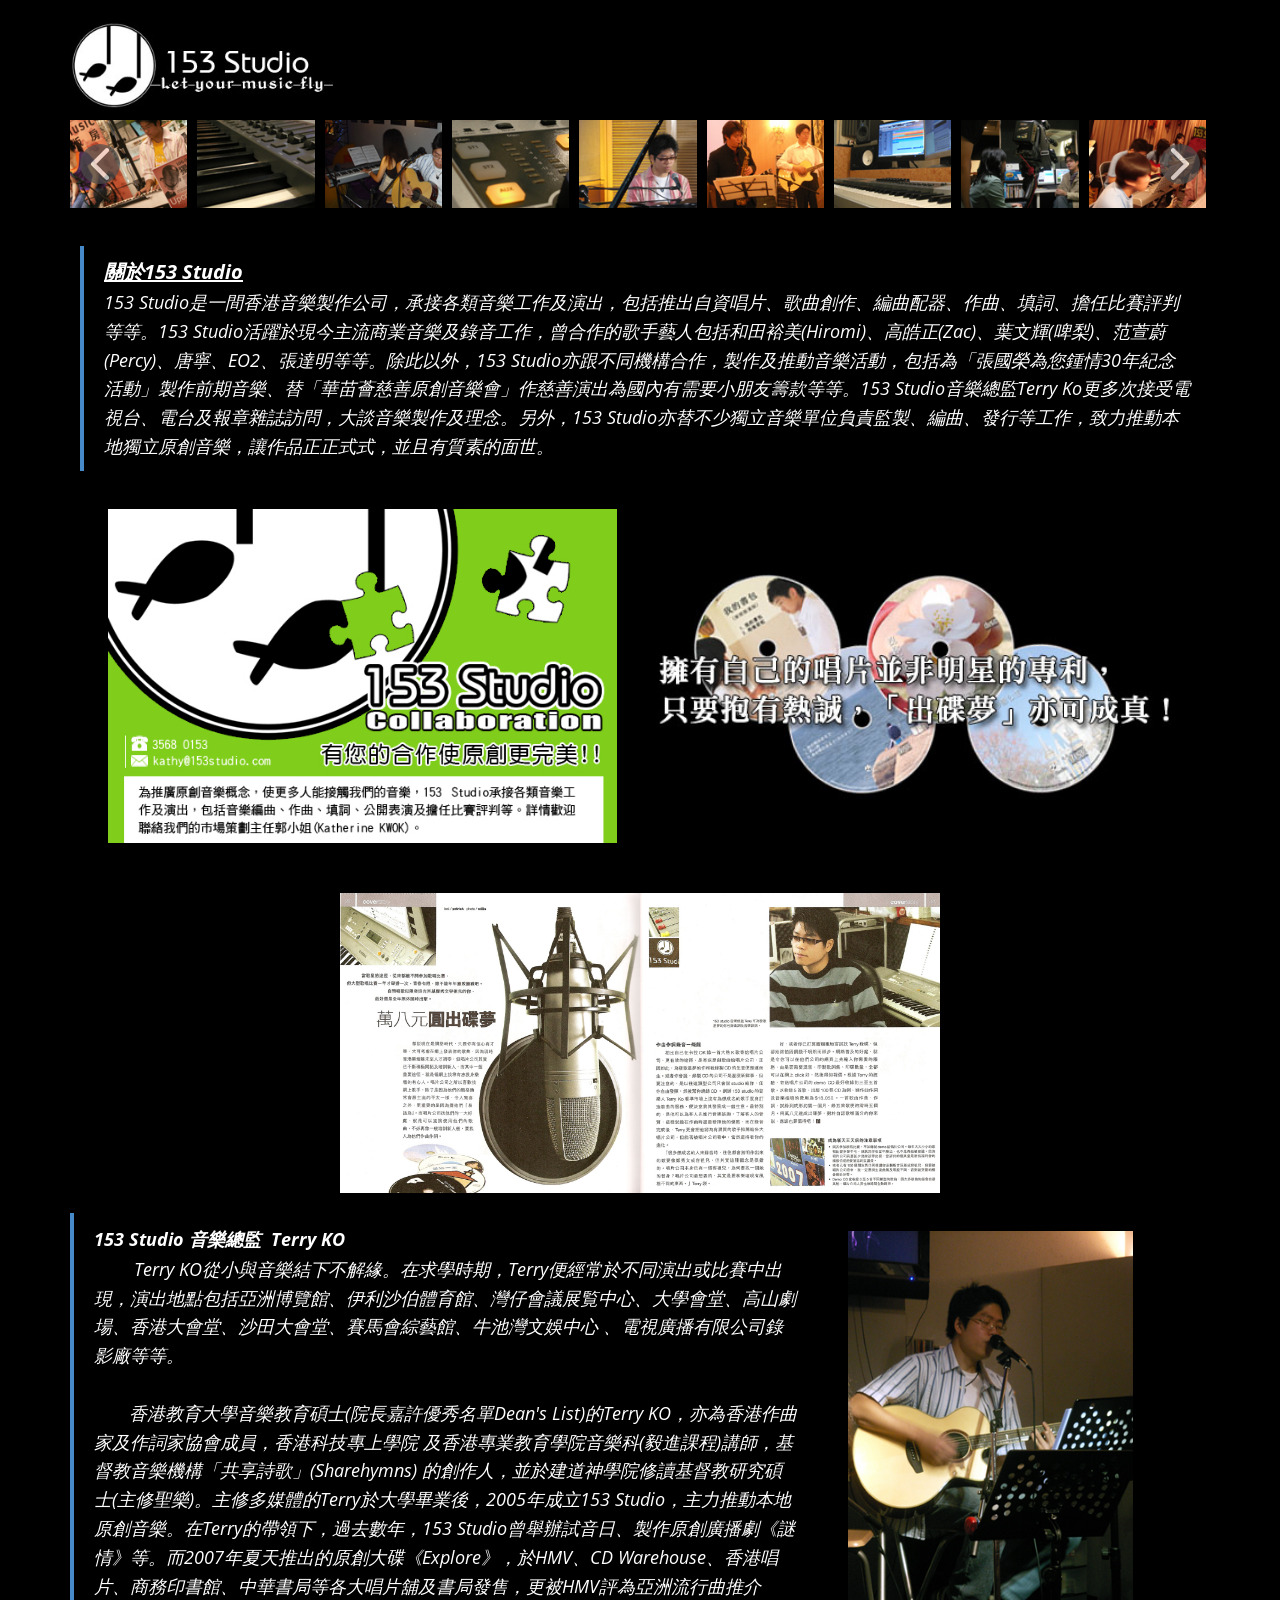
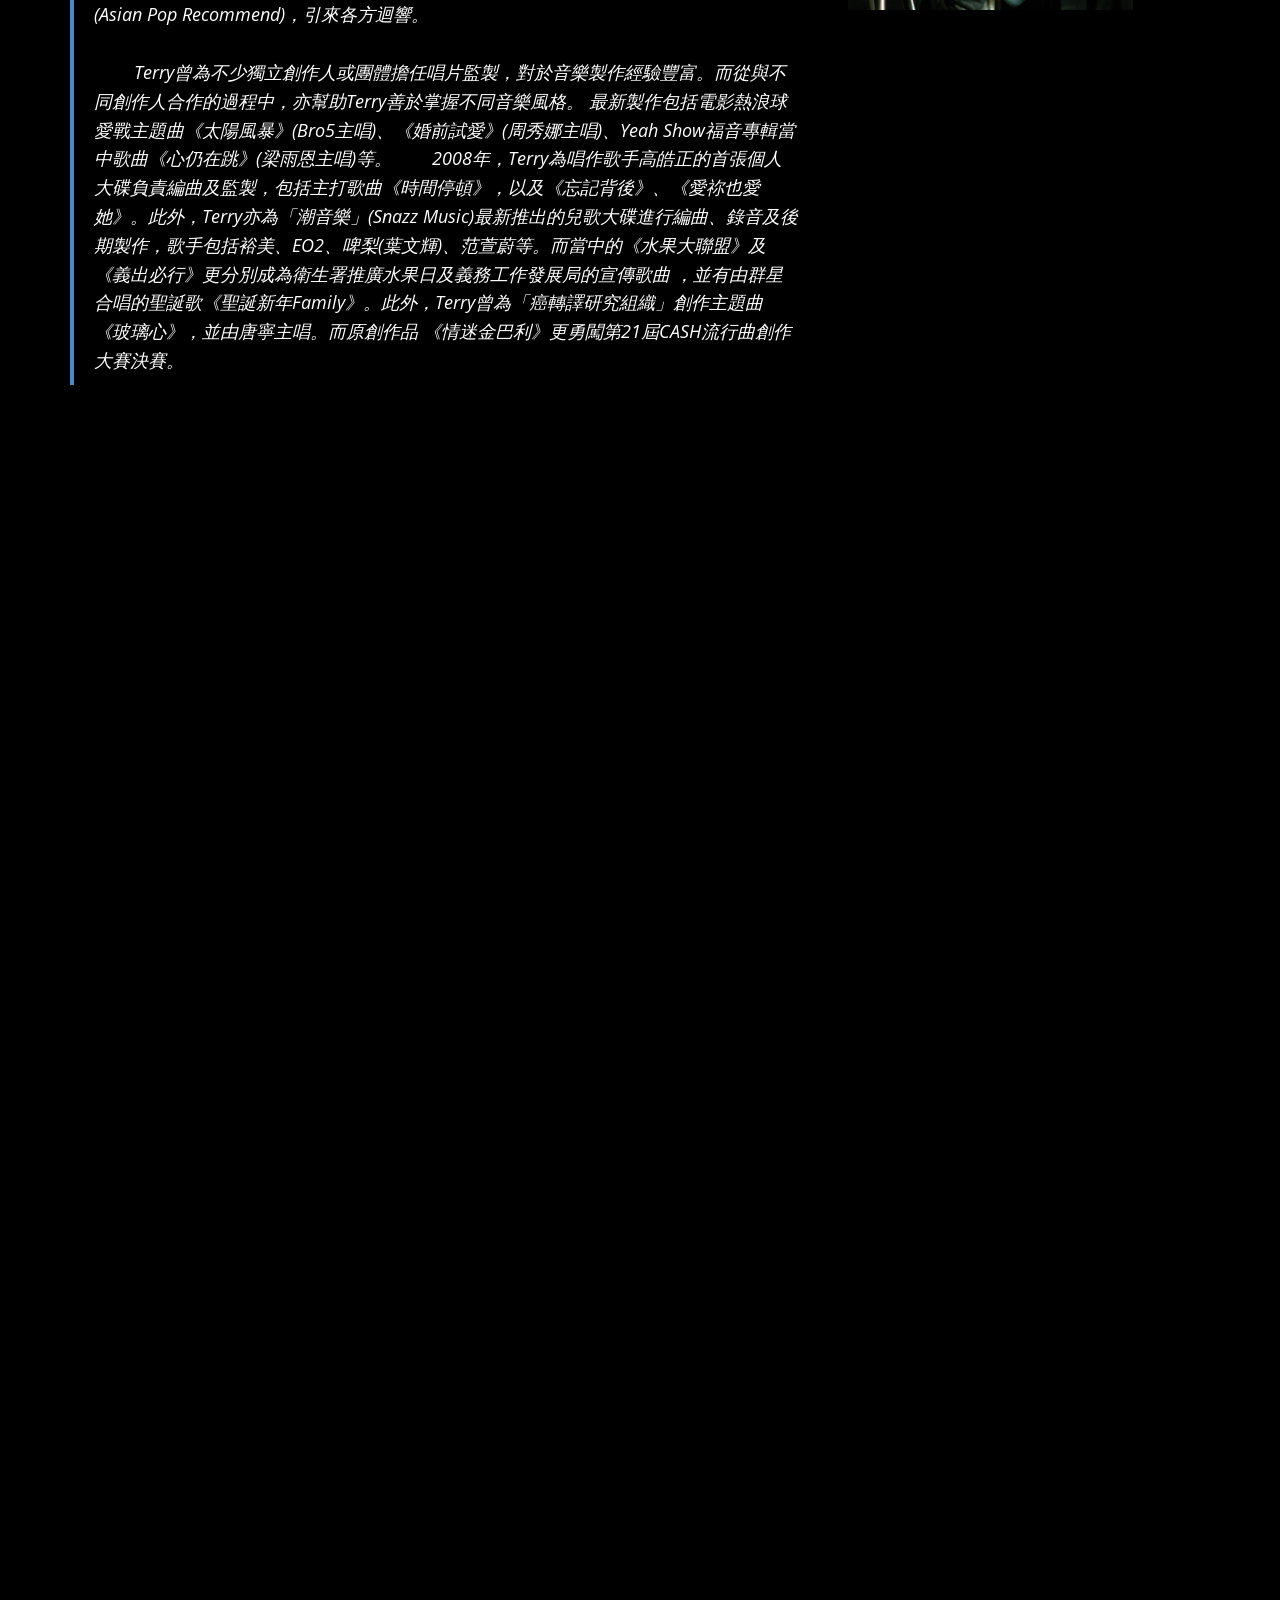
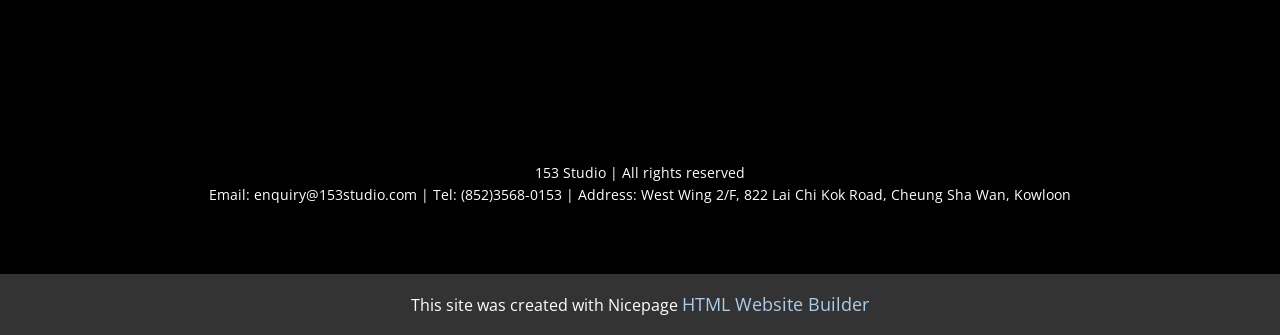
==== index.html @ 56d32625 "Add files via upload" ====
<!DOCTYPE html>
<html style="font-size: 16px;" lang="en"><head>
    <meta name="viewport" content="width=device-width, initial-scale=1.0">
    <meta charset="utf-8">
    <meta name="keywords" content="">
    <meta name="description" content="">
    <title>Home</title>
    <link rel="stylesheet" href="nicepage.css" media="screen">
<link rel="stylesheet" href="index.css" media="screen">
    <script class="u-script" type="text/javascript" src="jquery.js" defer=""></script>
    <script class="u-script" type="text/javascript" src="nicepage.js" defer=""></script>
    <meta name="generator" content="Nicepage 8.4.0, nicepage.com">
    
    
    
    <link id="u-page-google-font" rel="stylesheet" href="https://fonts.googleapis.com/css2?display=swap&amp;family=Roboto:ital,wght@0,100;0,200;0,300;0,400;0,500;0,600;0,700;0,800;0,900;1,100;1,200;1,300;1,400;1,500;1,600;1,700;1,800;1,900&amp;family=Open+Sans:ital,wght@0,300;0,400;0,500;0,600;0,700;0,800;1,300;1,400;1,500;1,600;1,700;1,800">
    <script type="application/ld+json">{
		"@context": "http://schema.org",
		"@type": "Organization",
		"name": "",
		"logo": "/images/header.jpg"
}</script>
    <meta name="theme-color" content="#478ac9">
    <meta property="og:title" content="Home">
    <meta property="og:type" content="website">
  <meta data-intl-tel-input-cdn-path="intlTelInput/"></head>
  <body data-home-page="Home.html" data-home-page-title="Home" data-path-to-root="/" data-include-products="false" class="u-body u-clearfix u-xl-mode" data-lang="en"><header class="u-black u-clearfix u-header u-header" id="header"><div class="u-clearfix u-sheet u-valign-middle-lg u-valign-middle-md u-valign-middle-sm u-valign-middle-xs u-sheet-1">
        <a href="#" class="u-image u-logo u-image-1" data-image-width="800" data-image-height="112">
          <img src="/images/header.jpg" class="u-logo-image u-logo-image-1">
        </a>
      </div></header>
    <section class="u-black u-clearfix u-section-1" id="block-1">
      <div class="u-clearfix u-sheet u-sheet-1">
        <div class="u-expanded-width u-gallery u-layout-horizontal u-no-transition u-show-text-on-hover u-gallery-1">
          <div class="u-gallery-inner"><div class="u-effect-fade u-effect-hover-slide u-gallery-item u-gallery-item-1"><div class="u-back-slide" data-image-width="200" data-image-height="150"><img class="u-back-image u-effect-hover-slide-direction-left u-back-image-1" src="/images/153workphoto11.jpg">
</div><div class="u-over-slide u-shading u-over-slide-1"></div>
</div><div class="u-effect-fade u-effect-hover-slide u-gallery-item u-gallery-item-2"><div class="u-back-slide" data-image-width="200" data-image-height="150"><img class="u-back-image u-effect-hover-slide-direction-left u-back-image-2" src="/images/153workphoto10.jpg">
</div><div class="u-over-slide u-shading u-over-slide-2"></div>
</div><div class="u-effect-fade u-effect-hover-slide u-gallery-item u-gallery-item-3"><div class="u-back-slide" data-image-width="200" data-image-height="150"><img class="u-back-image u-effect-hover-slide-direction-left u-back-image-3" src="/images/153workphoto12.jpg">
</div><div class="u-over-slide u-shading u-over-slide-3"></div>
</div><div class="u-effect-fade u-effect-hover-slide u-gallery-item u-gallery-item-4"><div class="u-back-slide" data-image-width="200" data-image-height="150"><img class="u-back-image u-effect-hover-slide-direction-left u-back-image-4" src="/images/153workphoto9.jpg">
</div><div class="u-over-slide u-shading u-over-slide-4"></div>
</div><div class="u-effect-fade u-effect-hover-slide u-gallery-item u-gallery-item-5"><div class="u-back-slide" data-image-width="200" data-image-height="150"><img class="u-back-image u-effect-hover-slide-direction-left u-back-image-5" src="/images/153workphoto4.jpg">
</div><div class="u-over-slide u-shading u-over-slide-5"></div>
</div><div class="u-effect-fade u-effect-hover-slide u-gallery-item u-gallery-item-6"><div class="u-back-slide" data-image-width="200" data-image-height="150"><img class="u-back-image u-effect-hover-slide-direction-left u-back-image-6" src="/images/153workphoto6.jpg">
</div><div class="u-over-slide u-shading u-over-slide-6"></div>
</div><div class="u-effect-fade u-effect-hover-slide u-gallery-item u-gallery-item-7" data-image-width="200" data-image-height="150"><div class="u-back-slide"><img class="u-back-image u-effect-hover-slide-direction-left u-back-image-7" src="/images/153workphoto8.jpg">
</div><div class="u-over-slide u-shading u-over-slide-7"></div>
</div><div class="u-effect-fade u-effect-hover-slide u-gallery-item u-gallery-item-8" data-image-width="200" data-image-height="150"><div class="u-back-slide"><img class="u-back-image u-effect-hover-slide-direction-left u-back-image-8" src="/images/153workphoto5.jpg">
</div><div class="u-over-slide u-shading u-over-slide-8"></div>
</div><div class="u-effect-fade u-effect-hover-slide u-gallery-item u-gallery-item-9" data-image-width="200" data-image-height="150"><div class="u-back-slide"><img class="u-back-image u-effect-hover-slide-direction-left u-back-image-9" src="/images/153workphoto7.jpg">
</div><div class="u-over-slide u-shading u-over-slide-9"></div>
</div><div class="u-effect-fade u-effect-hover-slide u-gallery-item u-gallery-item-10" data-image-width="200" data-image-height="150"><div class="u-back-slide"><img class="u-back-image u-effect-hover-slide-direction-left u-back-image-10" src="/images/153workphoto2.jpg">
</div><div class="u-over-slide u-shading u-over-slide-10"></div>
</div><div class="u-effect-fade u-effect-hover-slide u-gallery-item u-gallery-item-11" data-image-width="200" data-image-height="150"><div class="u-back-slide"><img class="u-back-image u-effect-hover-slide-direction-left u-back-image-11" src="/images/153workphoto3.jpg">
</div><div class="u-over-slide u-shading u-over-slide-11"></div>
</div><div class="u-effect-fade u-effect-hover-slide u-gallery-item u-gallery-item-12" data-image-width="200" data-image-height="150"><div class="u-back-slide"><img class="u-back-image u-effect-hover-slide-direction-left u-back-image-12" src="/images/153workphoto1.jpg">
</div><div class="u-over-slide u-shading u-over-slide-12"></div>
</div></div>
          <a class="u-absolute-vcenter u-gallery-nav u-gallery-nav-prev u-grey-70 u-icon-circle u-opacity u-opacity-70 u-spacing-10 u-text-white u-gallery-nav-1" href="#" role="button"><span aria-hidden="true">
              <svg viewBox="0 0 451.847 451.847"><path d="M97.141,225.92c0-8.095,3.091-16.192,9.259-22.366L300.689,9.27c12.359-12.359,32.397-12.359,44.751,0
c12.354,12.354,12.354,32.388,0,44.748L173.525,225.92l171.903,171.909c12.354,12.354,12.354,32.391,0,44.744
c-12.354,12.365-32.386,12.365-44.745,0l-194.29-194.281C100.226,242.115,97.141,234.018,97.141,225.92z"></path></svg></span><span class="sr-only">
              <svg viewBox="0 0 451.847 451.847"><path d="M97.141,225.92c0-8.095,3.091-16.192,9.259-22.366L300.689,9.27c12.359-12.359,32.397-12.359,44.751,0
c12.354,12.354,12.354,32.388,0,44.748L173.525,225.92l171.903,171.909c12.354,12.354,12.354,32.391,0,44.744
c-12.354,12.365-32.386,12.365-44.745,0l-194.29-194.281C100.226,242.115,97.141,234.018,97.141,225.92z"></path></svg></span>
          </a>
          <a class="u-absolute-vcenter u-gallery-nav u-gallery-nav-next u-grey-70 u-icon-circle u-opacity u-opacity-70 u-spacing-10 u-text-white u-gallery-nav-2" href="#" role="button"><span aria-hidden="true">
              <svg viewBox="0 0 451.846 451.847"><path d="M345.441,248.292L151.154,442.573c-12.359,12.365-32.397,12.365-44.75,0c-12.354-12.354-12.354-32.391,0-44.744
L278.318,225.92L106.409,54.017c-12.354-12.359-12.354-32.394,0-44.748c12.354-12.359,32.391-12.359,44.75,0l194.287,194.284
c6.177,6.18,9.262,14.271,9.262,22.366C354.708,234.018,351.617,242.115,345.441,248.292z"></path></svg></span><span class="sr-only">
              <svg viewBox="0 0 451.846 451.847"><path d="M345.441,248.292L151.154,442.573c-12.359,12.365-32.397,12.365-44.75,0c-12.354-12.354-12.354-32.391,0-44.744
L278.318,225.92L106.409,54.017c-12.354-12.359-12.354-32.394,0-44.748c12.354-12.359,32.391-12.359,44.75,0l194.287,194.284
c6.177,6.18,9.262,14.271,9.262,22.366C354.708,234.018,351.617,242.115,345.441,248.292z"></path></svg></span>
          </a>
        </div>
        <blockquote class="u-text u-text-default u-text-1"><span style="font-size: 1.25rem;"><u><b></b></u><u><b>關</b></u><u><b>於153 Studio</b></u></span>
          <br>153 Studio是一間香港音樂製作公司，承接各類音樂工作及演出，包括推出自資唱片、歌曲創作、編曲配器、作曲、填詞、擔任比賽評判等等。153 Studio活躍於現今主流商業音樂及錄音工作，曾合作的歌手藝人包括和田裕美(Hiromi)、高皓正(Zac)、葉文輝(啤梨)、范萱蔚(Percy)、唐寧、EO2、張達明等等。除此以外，153 Studio亦跟不同機構合作，製作及推動音樂活動，包括為「張國榮為您鍾情30年紀念活動」製作前期音樂、替「華苗薈慈善原創音樂會」作慈善演出為國內有需要小朋友籌款等等。153 Studio音樂總監Terry Ko更多次接受電視台、電台及報章雜誌訪問，大談音樂製作及理念。另外，153 Studio亦替不少獨立音樂單位負責監製、編曲、發行等工作，致力推動本地獨立原創音樂，讓作品正正式式，並且有質素的面世。
        </blockquote>
        <img class="u-image u-image-default u-image-1" src="/images/jpg_153_collaboration.jpg" alt="" data-image-width="600" data-image-height="412">
        <img class="u-image u-image-default u-image-2" src="/images/jpg_ban_cdcreate.jpg" alt="" data-image-width="490" data-image-height="223">
        <img class="u-image u-image-default u-preserve-proportions u-image-3" src="/images/jpg_scn_metropopB.jpg" alt="" data-image-width="1000" data-image-height="1000">
        <img class="u-image u-image-default u-preserve-proportions u-image-4" src="/images/jpg_scn_metropopA.jpg" alt="" data-image-width="1000" data-image-height="1000">
        <blockquote class="u-text u-text-2"><span style="font-size: 1.25rem;"><u><b></b></u><u><b></b></u></span><b>153 Studio 音樂總監&nbsp; Terry KO</b>
          <br> &nbsp;&nbsp;&nbsp;&nbsp;&nbsp;&nbsp;&nbsp; Terry KO從小與音樂結下不解緣。在求學時期，Terry便經常於不同演出或比賽中出現，演出地點包括亞洲博覽館、伊利沙伯體育館、灣仔會議展覧中心、大學會堂、高山劇場、香港大會堂、沙田大會堂、賽馬會綜藝館、牛池灣文娛中心 、電視廣播有限公司錄影廠等等。<br>
          <br> &nbsp;&nbsp;&nbsp;&nbsp;&nbsp;&nbsp;&nbsp;香港教育大學音樂教育碩士(院長嘉許優秀名單Dean's List)的Terry KO，亦為香港作曲家及作詞家協會成員，香港科技專上學院 及香港專業教育學院音樂科(毅進課程)講師，基督教音樂機構「共享詩歌」(Sharehymns) 的創作人，並於建道神學院修讀基督教研究碩士(主修聖樂)。主修多媒體的Terry於大學畢業後，2005年成立153 Studio，主力推動本地原創音樂。在Terry的帶領下，過去數年，153 Studio曾舉辦試音日、製作原創廣播劇《謎情》等。而2007年夏天推出的原創大碟《Explore》，於HMV、CD Warehouse、香港唱片、商務印書館、中華書局等各大唱片舖及書局發售，更被HMV評為亞洲流行曲推介(Asian Pop Recommend)，引來各方迴響。<br>
          <br>&nbsp;&nbsp;&nbsp;&nbsp;&nbsp;&nbsp;&nbsp; Terry曾為不少獨立創作人或團體擔任唱片監製，對於音樂製作經驗豐富。而從與不同創作人合作的過程中，亦幫助Terry善於掌握不同音樂風格。 最新製作包括電影熱浪球愛戰主題曲《太陽風暴》(Bro5主唱)、《婚前試愛》(周秀娜主唱)、Yeah Show福音專輯當中歌曲《心仍在跳》(梁雨恩主唱)等。&nbsp;&nbsp;&nbsp;&nbsp;&nbsp;&nbsp;&nbsp; 2008年，Terry為唱作歌手高皓正的首張個人大碟負責編曲及監製，包括主打歌曲《時間停頓》，以及《忘記背後》、《愛祢也愛她》。此外，Terry亦為「潮音樂」(Snazz Music)最新推出的兒歌大碟進行編曲、錄音及後期製作，歌手包括裕美、EO2、啤梨(葉文輝)、范萱蔚等。而當中的《水果大聯盟》及《義出必行》更分別成為衛生署推廣水果日及義務工作發展局的宣傳歌曲 ，並有由群星合唱的聖誕歌《聖誕新年Family》。此外，Terry曾為「癌轉譯研究組織」創作主題曲《玻璃心》，並由唐寧主唱。而原創作品 《情迷金巴利》更勇闖第21屆CASH流行曲創作大賽決賽。<br>
        </blockquote>
        <img class="u-image u-image-default u-image-5" src="/images/terryko.jpg" alt="" data-image-width="320" data-image-height="426">
        <div class="u-video u-video-contain u-video-1" title="">
          <div class="embed-responsive embed-responsive-1">
            <iframe style="position: absolute;top: 0;left: 0;width: 100%;height: 100%;" class="embed-responsive-item" src="https://www.youtube.com/embed/-T7PHYqcllQ?mute=0&amp;showinfo=0&amp;controls=0&amp;start=0" frameborder="0" allowfullscreen="" title=""></iframe>
          </div>
        </div>
        <div class="u-video u-video-contain u-video-2">
          <div class="embed-responsive embed-responsive-2">
            <iframe style="position: absolute;top: 0;left: 0;width: 100%;height: 100%;" class="embed-responsive-item" src="https://www.youtube.com/embed/hu5aOxcFeEY?mute=0&amp;showinfo=0&amp;controls=0&amp;start=0" frameborder="0" allowfullscreen=""></iframe>
          </div>
        </div>
        <div class="u-video u-video-contain u-video-3" title="">
          <div class="embed-responsive embed-responsive-3">
            <iframe style="position: absolute;top: 0;left: 0;width: 100%;height: 100%;" class="embed-responsive-item" src="https://www.youtube.com/embed/Ex8sN53-VOc?mute=0&amp;showinfo=0&amp;controls=0&amp;start=0" frameborder="0" allowfullscreen="" title=""></iframe>
          </div>
        </div>
        <div class="u-video u-video-contain u-video-4" title="">
          <div class="embed-responsive embed-responsive-4">
            <iframe style="position: absolute;top: 0;left: 0;width: 100%;height: 100%;" class="embed-responsive-item" src="https://www.youtube.com/embed/QHxdGXUkCFQ?mute=0&amp;showinfo=0&amp;controls=0&amp;start=0" frameborder="0" allowfullscreen="" title=""></iframe>
          </div>
        </div>
        <div class="u-video u-video-contain u-video-5" title="">
          <div class="embed-responsive embed-responsive-5">
            <iframe style="position: absolute;top: 0;left: 0;width: 100%;height: 100%;" class="embed-responsive-item" src="https://www.youtube.com/embed/hqyax0s1CGA?mute=0&amp;showinfo=0&amp;controls=0&amp;start=0" frameborder="0" allowfullscreen="" title=""></iframe>
          </div>
        </div>
        <div class="u-video u-video-contain u-video-6" title="">
          <div class="embed-responsive embed-responsive-6">
            <iframe style="position: absolute;top: 0;left: 0;width: 100%;height: 100%;" class="embed-responsive-item" src="https://www.youtube.com/embed/O4W4OXlp31Y?mute=0&amp;showinfo=0&amp;controls=0&amp;start=0" frameborder="0" allowfullscreen="" title=""></iframe>
          </div>
        </div>
        <div class="u-video u-video-contain u-video-7" title="">
          <div class="embed-responsive embed-responsive-7">
            <iframe style="position: absolute;top: 0;left: 0;width: 100%;height: 100%;" class="embed-responsive-item" src="https://www.youtube.com/embed/N5f7Aq8Bq1g?mute=0&amp;showinfo=0&amp;controls=0&amp;start=0" frameborder="0" allowfullscreen="" title=""></iframe>
          </div>
        </div>
        <div class="u-video u-video-contain u-video-8" title="">
          <div class="embed-responsive embed-responsive-8">
            <iframe style="position: absolute;top: 0;left: 0;width: 100%;height: 100%;" class="embed-responsive-item" src="https://www.youtube.com/embed/1W2-UzXtQ10?mute=0&amp;showinfo=0&amp;controls=0&amp;start=0" frameborder="0" allowfullscreen="" title=""></iframe>
          </div>
        </div>
        <div class="u-video u-video-contain u-video-9" title="">
          <div class="embed-responsive embed-responsive-9">
            <iframe style="position: absolute;top: 0;left: 0;width: 100%;height: 100%;" class="embed-responsive-item" src="https://www.youtube.com/embed/ViYhSFlYrAw?mute=0&amp;showinfo=0&amp;controls=0&amp;start=0" frameborder="0" allowfullscreen="" title=""></iframe>
          </div>
        </div>
        <div class="u-video u-video-contain u-video-10" title="">
          <div class="embed-responsive embed-responsive-10">
            <iframe style="position: absolute;top: 0;left: 0;width: 100%;height: 100%;" class="embed-responsive-item" src="https://www.youtube.com/embed/905mHPX_Zgw?mute=0&amp;showinfo=0&amp;controls=0&amp;start=0" frameborder="0" allowfullscreen="" title=""></iframe>
          </div>
        </div>
      </div>
    </section>
    
    
    
    <footer class="u-align-center u-black u-clearfix u-footer u-footer" id="footer"><div class="u-clearfix u-sheet u-sheet-1">
        <p class="u-small-text u-text u-text-variant u-text-1">153 Studio | All rights reserved<br>Email: enquiry@153studio.com | Tel: (852)3568-0153 | Address: West Wing 2/F, 822 Lai Chi Kok Road, Cheung Sha Wan, Kowloon
        </p>
      </div></footer>
    <section class="u-backlink u-clearfix u-grey-80"> This site was created with Nicepage <a href="https://nicepage.com/html-website-builder">HTML Website Builder</a>
    </section>
  
</body></html>
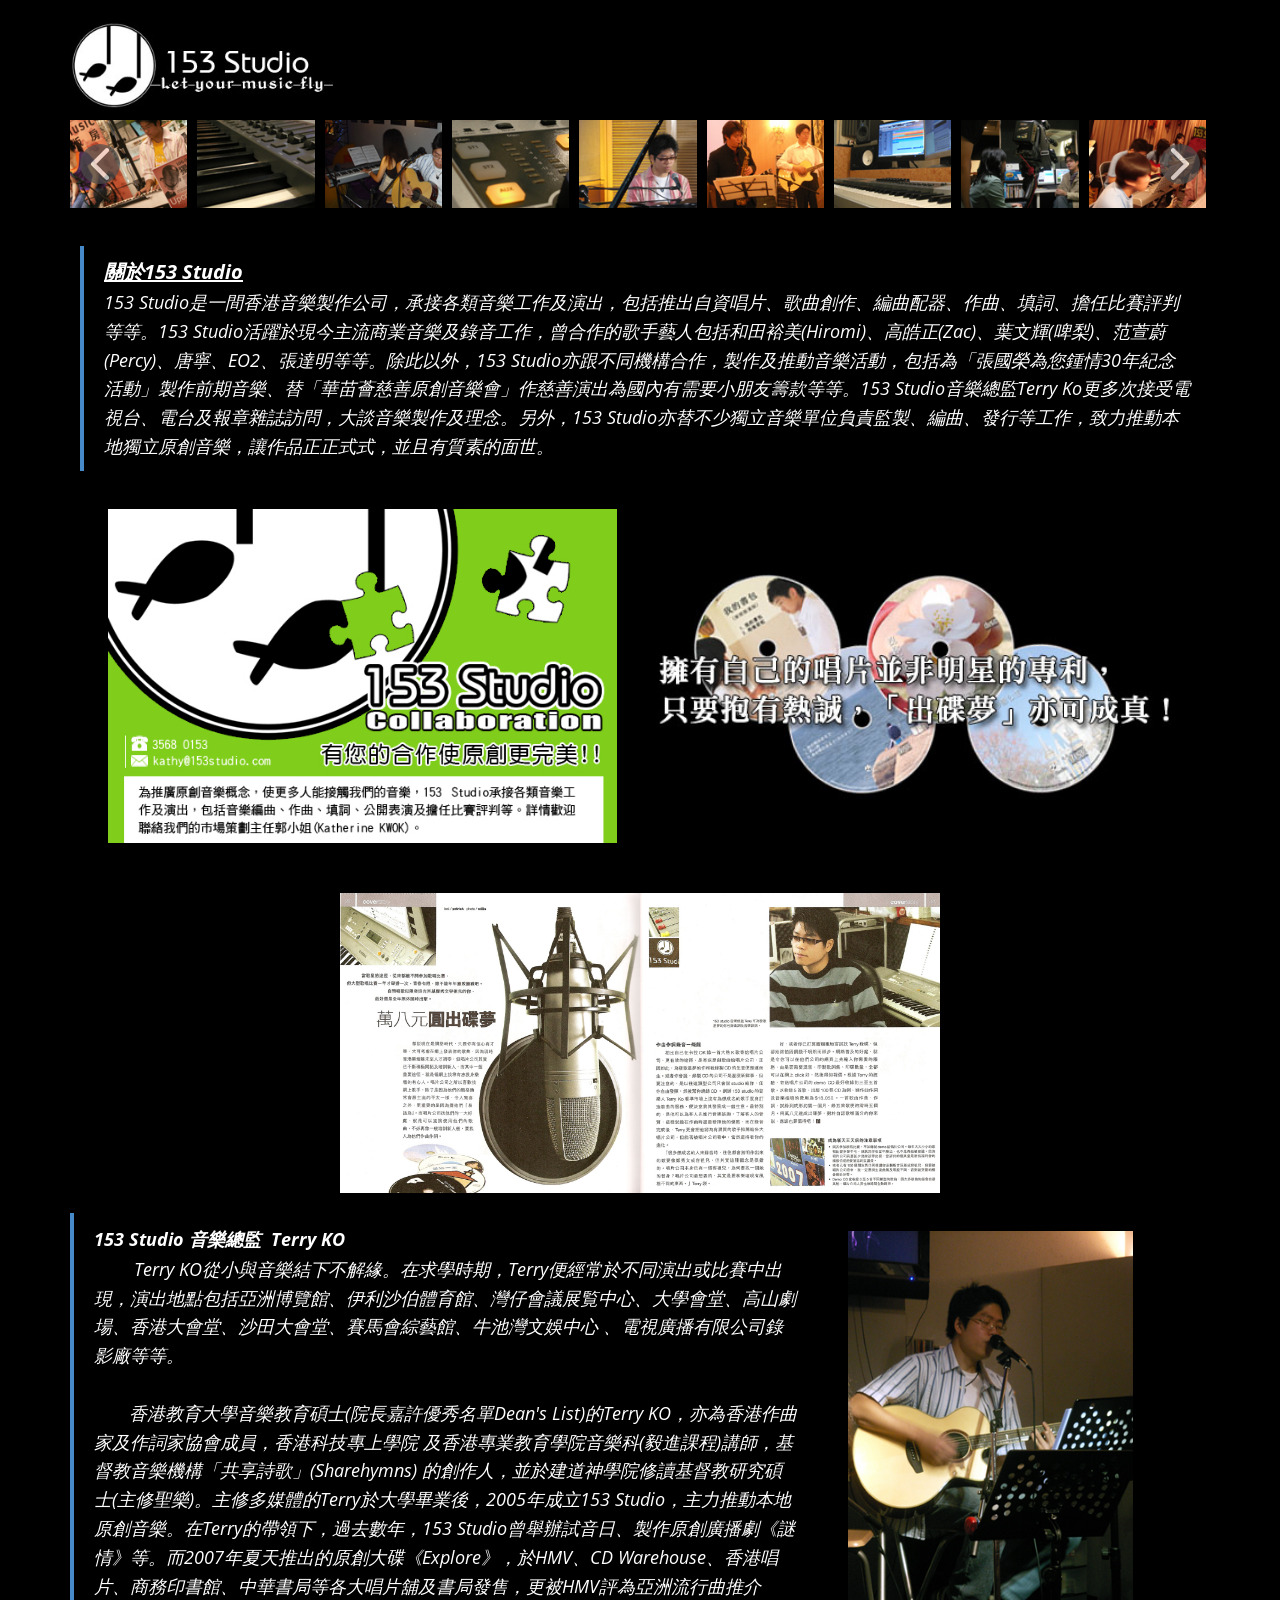
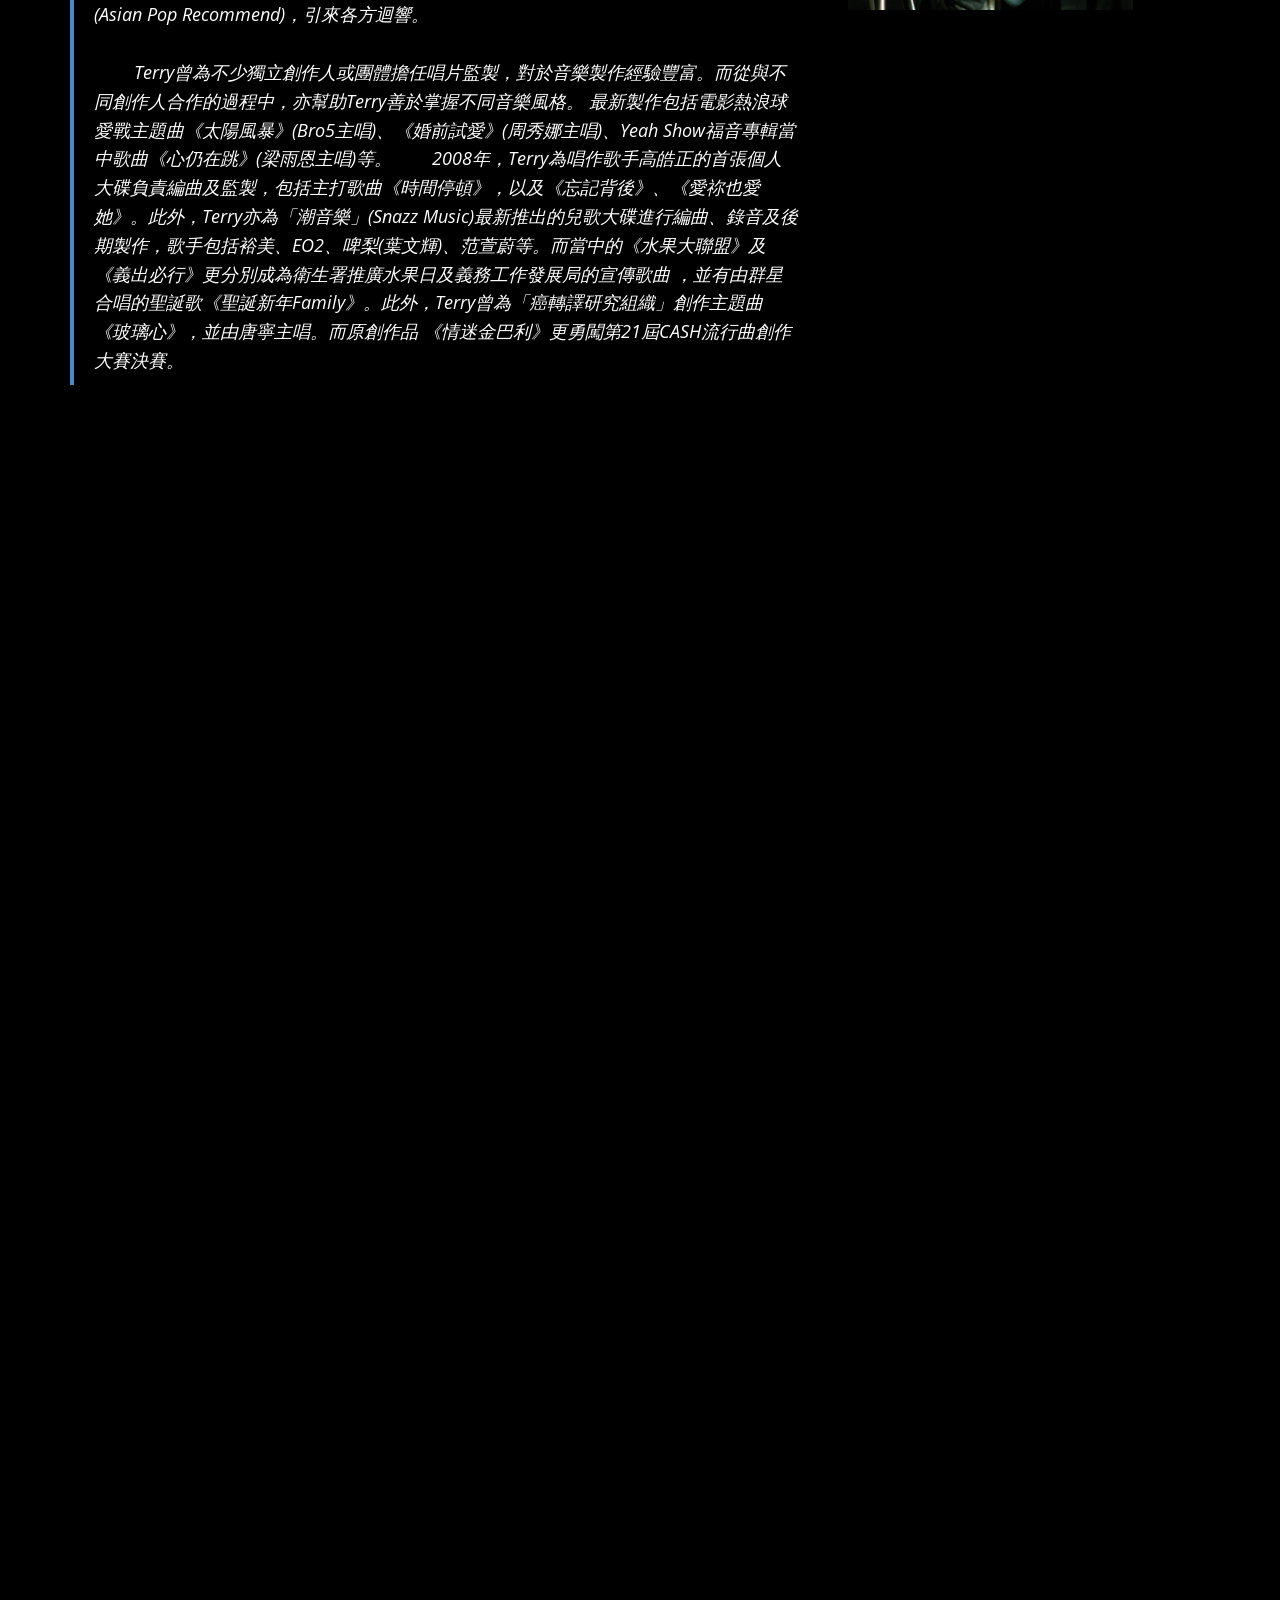
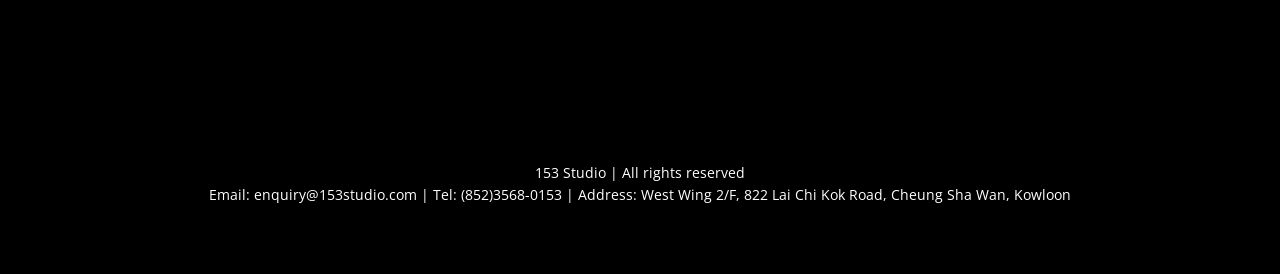
==== commit 316a727f: "Add files via upload" ====
--- a/index.html
+++ b/index.html
@@ -4,7 +4,7 @@
     <meta charset="utf-8">
     <meta name="keywords" content="">
     <meta name="description" content="">
-    <title>Home</title>
+    <title>153 Studio</title>
     <link rel="stylesheet" href="nicepage.css" media="screen">
 <link rel="stylesheet" href="index.css" media="screen">
     <script class="u-script" type="text/javascript" src="jquery.js" defer=""></script>
@@ -18,43 +18,43 @@
 		"@context": "http://schema.org",
 		"@type": "Organization",
 		"name": "",
-		"logo": "/images/header.jpg"
+		"logo": "images/header.jpg"
 }</script>
     <meta name="theme-color" content="#478ac9">
     <meta property="og:title" content="Home">
     <meta property="og:type" content="website">
   <meta data-intl-tel-input-cdn-path="intlTelInput/"></head>
-  <body data-home-page="Home.html" data-home-page-title="Home" data-path-to-root="/" data-include-products="false" class="u-body u-clearfix u-xl-mode" data-lang="en"><header class="u-black u-clearfix u-header u-header" id="header"><div class="u-clearfix u-sheet u-valign-middle-lg u-valign-middle-md u-valign-middle-sm u-valign-middle-xs u-sheet-1">
+  <body data-home-page="Home.html" data-home-page-title="Home" data-path-to-root="./" data-include-products="false" class="u-body u-clearfix u-xl-mode" data-lang="en"><header class="u-black u-clearfix u-header u-header" id="header"><div class="u-clearfix u-sheet u-valign-middle-lg u-valign-middle-md u-valign-middle-sm u-valign-middle-xs u-sheet-1">
         <a href="#" class="u-image u-logo u-image-1" data-image-width="800" data-image-height="112">
-          <img src="/images/header.jpg" class="u-logo-image u-logo-image-1">
+          <img src="images/header.jpg" class="u-logo-image u-logo-image-1">
         </a>
       </div></header>
     <section class="u-black u-clearfix u-section-1" id="block-1">
       <div class="u-clearfix u-sheet u-sheet-1">
         <div class="u-expanded-width u-gallery u-layout-horizontal u-no-transition u-show-text-on-hover u-gallery-1">
-          <div class="u-gallery-inner"><div class="u-effect-fade u-effect-hover-slide u-gallery-item u-gallery-item-1"><div class="u-back-slide" data-image-width="200" data-image-height="150"><img class="u-back-image u-effect-hover-slide-direction-left u-back-image-1" src="/images/153workphoto11.jpg">
+          <div class="u-gallery-inner"><div class="u-effect-fade u-effect-hover-slide u-gallery-item u-gallery-item-1"><div class="u-back-slide" data-image-width="200" data-image-height="150"><img class="u-back-image u-effect-hover-slide-direction-left u-back-image-1" src="images/153workphoto11.jpg">
 </div><div class="u-over-slide u-shading u-over-slide-1"></div>
-</div><div class="u-effect-fade u-effect-hover-slide u-gallery-item u-gallery-item-2"><div class="u-back-slide" data-image-width="200" data-image-height="150"><img class="u-back-image u-effect-hover-slide-direction-left u-back-image-2" src="/images/153workphoto10.jpg">
+</div><div class="u-effect-fade u-effect-hover-slide u-gallery-item u-gallery-item-2"><div class="u-back-slide" data-image-width="200" data-image-height="150"><img class="u-back-image u-effect-hover-slide-direction-left u-back-image-2" src="images/153workphoto10.jpg">
 </div><div class="u-over-slide u-shading u-over-slide-2"></div>
-</div><div class="u-effect-fade u-effect-hover-slide u-gallery-item u-gallery-item-3"><div class="u-back-slide" data-image-width="200" data-image-height="150"><img class="u-back-image u-effect-hover-slide-direction-left u-back-image-3" src="/images/153workphoto12.jpg">
+</div><div class="u-effect-fade u-effect-hover-slide u-gallery-item u-gallery-item-3"><div class="u-back-slide" data-image-width="200" data-image-height="150"><img class="u-back-image u-effect-hover-slide-direction-left u-back-image-3" src="images/153workphoto12.jpg">
 </div><div class="u-over-slide u-shading u-over-slide-3"></div>
-</div><div class="u-effect-fade u-effect-hover-slide u-gallery-item u-gallery-item-4"><div class="u-back-slide" data-image-width="200" data-image-height="150"><img class="u-back-image u-effect-hover-slide-direction-left u-back-image-4" src="/images/153workphoto9.jpg">
+</div><div class="u-effect-fade u-effect-hover-slide u-gallery-item u-gallery-item-4"><div class="u-back-slide" data-image-width="200" data-image-height="150"><img class="u-back-image u-effect-hover-slide-direction-left u-back-image-4" src="images/153workphoto9.jpg">
 </div><div class="u-over-slide u-shading u-over-slide-4"></div>
-</div><div class="u-effect-fade u-effect-hover-slide u-gallery-item u-gallery-item-5"><div class="u-back-slide" data-image-width="200" data-image-height="150"><img class="u-back-image u-effect-hover-slide-direction-left u-back-image-5" src="/images/153workphoto4.jpg">
+</div><div class="u-effect-fade u-effect-hover-slide u-gallery-item u-gallery-item-5"><div class="u-back-slide" data-image-width="200" data-image-height="150"><img class="u-back-image u-effect-hover-slide-direction-left u-back-image-5" src="images/153workphoto4.jpg">
 </div><div class="u-over-slide u-shading u-over-slide-5"></div>
-</div><div class="u-effect-fade u-effect-hover-slide u-gallery-item u-gallery-item-6"><div class="u-back-slide" data-image-width="200" data-image-height="150"><img class="u-back-image u-effect-hover-slide-direction-left u-back-image-6" src="/images/153workphoto6.jpg">
+</div><div class="u-effect-fade u-effect-hover-slide u-gallery-item u-gallery-item-6"><div class="u-back-slide" data-image-width="200" data-image-height="150"><img class="u-back-image u-effect-hover-slide-direction-left u-back-image-6" src="images/153workphoto6.jpg">
 </div><div class="u-over-slide u-shading u-over-slide-6"></div>
-</div><div class="u-effect-fade u-effect-hover-slide u-gallery-item u-gallery-item-7" data-image-width="200" data-image-height="150"><div class="u-back-slide"><img class="u-back-image u-effect-hover-slide-direction-left u-back-image-7" src="/images/153workphoto8.jpg">
+</div><div class="u-effect-fade u-effect-hover-slide u-gallery-item u-gallery-item-7" data-image-width="200" data-image-height="150"><div class="u-back-slide"><img class="u-back-image u-effect-hover-slide-direction-left u-back-image-7" src="images/153workphoto8.jpg">
 </div><div class="u-over-slide u-shading u-over-slide-7"></div>
-</div><div class="u-effect-fade u-effect-hover-slide u-gallery-item u-gallery-item-8" data-image-width="200" data-image-height="150"><div class="u-back-slide"><img class="u-back-image u-effect-hover-slide-direction-left u-back-image-8" src="/images/153workphoto5.jpg">
+</div><div class="u-effect-fade u-effect-hover-slide u-gallery-item u-gallery-item-8" data-image-width="200" data-image-height="150"><div class="u-back-slide"><img class="u-back-image u-effect-hover-slide-direction-left u-back-image-8" src="images/153workphoto5.jpg">
 </div><div class="u-over-slide u-shading u-over-slide-8"></div>
-</div><div class="u-effect-fade u-effect-hover-slide u-gallery-item u-gallery-item-9" data-image-width="200" data-image-height="150"><div class="u-back-slide"><img class="u-back-image u-effect-hover-slide-direction-left u-back-image-9" src="/images/153workphoto7.jpg">
+</div><div class="u-effect-fade u-effect-hover-slide u-gallery-item u-gallery-item-9" data-image-width="200" data-image-height="150"><div class="u-back-slide"><img class="u-back-image u-effect-hover-slide-direction-left u-back-image-9" src="images/153workphoto7.jpg">
 </div><div class="u-over-slide u-shading u-over-slide-9"></div>
-</div><div class="u-effect-fade u-effect-hover-slide u-gallery-item u-gallery-item-10" data-image-width="200" data-image-height="150"><div class="u-back-slide"><img class="u-back-image u-effect-hover-slide-direction-left u-back-image-10" src="/images/153workphoto2.jpg">
+</div><div class="u-effect-fade u-effect-hover-slide u-gallery-item u-gallery-item-10" data-image-width="200" data-image-height="150"><div class="u-back-slide"><img class="u-back-image u-effect-hover-slide-direction-left u-back-image-10" src="images/153workphoto2.jpg">
 </div><div class="u-over-slide u-shading u-over-slide-10"></div>
-</div><div class="u-effect-fade u-effect-hover-slide u-gallery-item u-gallery-item-11" data-image-width="200" data-image-height="150"><div class="u-back-slide"><img class="u-back-image u-effect-hover-slide-direction-left u-back-image-11" src="/images/153workphoto3.jpg">
+</div><div class="u-effect-fade u-effect-hover-slide u-gallery-item u-gallery-item-11" data-image-width="200" data-image-height="150"><div class="u-back-slide"><img class="u-back-image u-effect-hover-slide-direction-left u-back-image-11" src="images/153workphoto3.jpg">
 </div><div class="u-over-slide u-shading u-over-slide-11"></div>
-</div><div class="u-effect-fade u-effect-hover-slide u-gallery-item u-gallery-item-12" data-image-width="200" data-image-height="150"><div class="u-back-slide"><img class="u-back-image u-effect-hover-slide-direction-left u-back-image-12" src="/images/153workphoto1.jpg">
+</div><div class="u-effect-fade u-effect-hover-slide u-gallery-item u-gallery-item-12" data-image-width="200" data-image-height="150"><div class="u-back-slide"><img class="u-back-image u-effect-hover-slide-direction-left u-back-image-12" src="images/153workphoto1.jpg">
 </div><div class="u-over-slide u-shading u-over-slide-12"></div>
 </div></div>
           <a class="u-absolute-vcenter u-gallery-nav u-gallery-nav-prev u-grey-70 u-icon-circle u-opacity u-opacity-70 u-spacing-10 u-text-white u-gallery-nav-1" href="#" role="button"><span aria-hidden="true">
@@ -77,64 +77,64 @@
         <blockquote class="u-text u-text-default u-text-1"><span style="font-size: 1.25rem;"><u><b></b></u><u><b>關</b></u><u><b>於153 Studio</b></u></span>
           <br>153 Studio是一間香港音樂製作公司，承接各類音樂工作及演出，包括推出自資唱片、歌曲創作、編曲配器、作曲、填詞、擔任比賽評判等等。153 Studio活躍於現今主流商業音樂及錄音工作，曾合作的歌手藝人包括和田裕美(Hiromi)、高皓正(Zac)、葉文輝(啤梨)、范萱蔚(Percy)、唐寧、EO2、張達明等等。除此以外，153 Studio亦跟不同機構合作，製作及推動音樂活動，包括為「張國榮為您鍾情30年紀念活動」製作前期音樂、替「華苗薈慈善原創音樂會」作慈善演出為國內有需要小朋友籌款等等。153 Studio音樂總監Terry Ko更多次接受電視台、電台及報章雜誌訪問，大談音樂製作及理念。另外，153 Studio亦替不少獨立音樂單位負責監製、編曲、發行等工作，致力推動本地獨立原創音樂，讓作品正正式式，並且有質素的面世。
         </blockquote>
-        <img class="u-image u-image-default u-image-1" src="/images/jpg_153_collaboration.jpg" alt="" data-image-width="600" data-image-height="412">
-        <img class="u-image u-image-default u-image-2" src="/images/jpg_ban_cdcreate.jpg" alt="" data-image-width="490" data-image-height="223">
-        <img class="u-image u-image-default u-preserve-proportions u-image-3" src="/images/jpg_scn_metropopB.jpg" alt="" data-image-width="1000" data-image-height="1000">
-        <img class="u-image u-image-default u-preserve-proportions u-image-4" src="/images/jpg_scn_metropopA.jpg" alt="" data-image-width="1000" data-image-height="1000">
+        <img class="u-image u-image-default u-image-1" src="images/jpg_153_collaboration.jpg" alt="" data-image-width="600" data-image-height="412">
+        <img class="u-image u-image-default u-image-2" src="images/jpg_ban_cdcreate.jpg" alt="" data-image-width="490" data-image-height="223">
+        <img class="u-image u-image-default u-preserve-proportions u-image-3" src="images/jpg_scn_metropopB.jpg" alt="" data-image-width="1000" data-image-height="1000">
+        <img class="u-image u-image-default u-preserve-proportions u-image-4" src="images/jpg_scn_metropopA.jpg" alt="" data-image-width="1000" data-image-height="1000">
         <blockquote class="u-text u-text-2"><span style="font-size: 1.25rem;"><u><b></b></u><u><b></b></u></span><b>153 Studio 音樂總監&nbsp; Terry KO</b>
           <br> &nbsp;&nbsp;&nbsp;&nbsp;&nbsp;&nbsp;&nbsp; Terry KO從小與音樂結下不解緣。在求學時期，Terry便經常於不同演出或比賽中出現，演出地點包括亞洲博覽館、伊利沙伯體育館、灣仔會議展覧中心、大學會堂、高山劇場、香港大會堂、沙田大會堂、賽馬會綜藝館、牛池灣文娛中心 、電視廣播有限公司錄影廠等等。<br>
           <br> &nbsp;&nbsp;&nbsp;&nbsp;&nbsp;&nbsp;&nbsp;香港教育大學音樂教育碩士(院長嘉許優秀名單Dean's List)的Terry KO，亦為香港作曲家及作詞家協會成員，香港科技專上學院 及香港專業教育學院音樂科(毅進課程)講師，基督教音樂機構「共享詩歌」(Sharehymns) 的創作人，並於建道神學院修讀基督教研究碩士(主修聖樂)。主修多媒體的Terry於大學畢業後，2005年成立153 Studio，主力推動本地原創音樂。在Terry的帶領下，過去數年，153 Studio曾舉辦試音日、製作原創廣播劇《謎情》等。而2007年夏天推出的原創大碟《Explore》，於HMV、CD Warehouse、香港唱片、商務印書館、中華書局等各大唱片舖及書局發售，更被HMV評為亞洲流行曲推介(Asian Pop Recommend)，引來各方迴響。<br>
           <br>&nbsp;&nbsp;&nbsp;&nbsp;&nbsp;&nbsp;&nbsp; Terry曾為不少獨立創作人或團體擔任唱片監製，對於音樂製作經驗豐富。而從與不同創作人合作的過程中，亦幫助Terry善於掌握不同音樂風格。 最新製作包括電影熱浪球愛戰主題曲《太陽風暴》(Bro5主唱)、《婚前試愛》(周秀娜主唱)、Yeah Show福音專輯當中歌曲《心仍在跳》(梁雨恩主唱)等。&nbsp;&nbsp;&nbsp;&nbsp;&nbsp;&nbsp;&nbsp; 2008年，Terry為唱作歌手高皓正的首張個人大碟負責編曲及監製，包括主打歌曲《時間停頓》，以及《忘記背後》、《愛祢也愛她》。此外，Terry亦為「潮音樂」(Snazz Music)最新推出的兒歌大碟進行編曲、錄音及後期製作，歌手包括裕美、EO2、啤梨(葉文輝)、范萱蔚等。而當中的《水果大聯盟》及《義出必行》更分別成為衛生署推廣水果日及義務工作發展局的宣傳歌曲 ，並有由群星合唱的聖誕歌《聖誕新年Family》。此外，Terry曾為「癌轉譯研究組織」創作主題曲《玻璃心》，並由唐寧主唱。而原創作品 《情迷金巴利》更勇闖第21屆CASH流行曲創作大賽決賽。<br>
         </blockquote>
-        <img class="u-image u-image-default u-image-5" src="/images/terryko.jpg" alt="" data-image-width="320" data-image-height="426">
+        <img class="u-hidden-md u-image u-image-default u-image-5" src="images/terryko.jpg" alt="" data-image-width="320" data-image-height="426">
         <div class="u-video u-video-contain u-video-1" title="">
           <div class="embed-responsive embed-responsive-1">
-            <iframe style="position: absolute;top: 0;left: 0;width: 100%;height: 100%;" class="embed-responsive-item" src="https://www.youtube.com/embed/-T7PHYqcllQ?mute=0&amp;showinfo=0&amp;controls=0&amp;start=0" frameborder="0" allowfullscreen="" title=""></iframe>
+            <iframe style="position: absolute;top: 0;left: 0;width: 100%;height: 100%;" class="embed-responsive-item" src="https://www.youtube.com/embed/-T7PHYqcllQ?mute=0&amp;showinfo=0&amp;controls=1&amp;start=0" frameborder="0" allowfullscreen="" title=""></iframe>
           </div>
         </div>
         <div class="u-video u-video-contain u-video-2">
           <div class="embed-responsive embed-responsive-2">
-            <iframe style="position: absolute;top: 0;left: 0;width: 100%;height: 100%;" class="embed-responsive-item" src="https://www.youtube.com/embed/hu5aOxcFeEY?mute=0&amp;showinfo=0&amp;controls=0&amp;start=0" frameborder="0" allowfullscreen=""></iframe>
+            <iframe style="position: absolute;top: 0;left: 0;width: 100%;height: 100%;" class="embed-responsive-item" src="https://www.youtube.com/embed/hu5aOxcFeEY?mute=0&amp;showinfo=0&amp;controls=1&amp;start=0" frameborder="0" allowfullscreen=""></iframe>
           </div>
         </div>
         <div class="u-video u-video-contain u-video-3" title="">
           <div class="embed-responsive embed-responsive-3">
-            <iframe style="position: absolute;top: 0;left: 0;width: 100%;height: 100%;" class="embed-responsive-item" src="https://www.youtube.com/embed/Ex8sN53-VOc?mute=0&amp;showinfo=0&amp;controls=0&amp;start=0" frameborder="0" allowfullscreen="" title=""></iframe>
+            <iframe style="position: absolute;top: 0;left: 0;width: 100%;height: 100%;" class="embed-responsive-item" src="https://www.youtube.com/embed/Ex8sN53-VOc?mute=0&amp;showinfo=0&amp;controls=1&amp;start=0" frameborder="0" allowfullscreen="" title=""></iframe>
           </div>
         </div>
         <div class="u-video u-video-contain u-video-4" title="">
           <div class="embed-responsive embed-responsive-4">
-            <iframe style="position: absolute;top: 0;left: 0;width: 100%;height: 100%;" class="embed-responsive-item" src="https://www.youtube.com/embed/QHxdGXUkCFQ?mute=0&amp;showinfo=0&amp;controls=0&amp;start=0" frameborder="0" allowfullscreen="" title=""></iframe>
+            <iframe style="position: absolute;top: 0;left: 0;width: 100%;height: 100%;" class="embed-responsive-item" src="https://www.youtube.com/embed/QHxdGXUkCFQ?mute=0&amp;showinfo=0&amp;controls=1&amp;start=0" frameborder="0" allowfullscreen="" title=""></iframe>
           </div>
         </div>
         <div class="u-video u-video-contain u-video-5" title="">
           <div class="embed-responsive embed-responsive-5">
-            <iframe style="position: absolute;top: 0;left: 0;width: 100%;height: 100%;" class="embed-responsive-item" src="https://www.youtube.com/embed/hqyax0s1CGA?mute=0&amp;showinfo=0&amp;controls=0&amp;start=0" frameborder="0" allowfullscreen="" title=""></iframe>
+            <iframe style="position: absolute;top: 0;left: 0;width: 100%;height: 100%;" class="embed-responsive-item" src="https://www.youtube.com/embed/hqyax0s1CGA?mute=0&amp;showinfo=0&amp;controls=1&amp;start=0" frameborder="0" allowfullscreen="" title=""></iframe>
           </div>
         </div>
         <div class="u-video u-video-contain u-video-6" title="">
           <div class="embed-responsive embed-responsive-6">
-            <iframe style="position: absolute;top: 0;left: 0;width: 100%;height: 100%;" class="embed-responsive-item" src="https://www.youtube.com/embed/O4W4OXlp31Y?mute=0&amp;showinfo=0&amp;controls=0&amp;start=0" frameborder="0" allowfullscreen="" title=""></iframe>
+            <iframe style="position: absolute;top: 0;left: 0;width: 100%;height: 100%;" class="embed-responsive-item" src="https://www.youtube.com/embed/O4W4OXlp31Y?mute=0&amp;showinfo=0&amp;controls=1&amp;start=0" frameborder="0" allowfullscreen="" title=""></iframe>
           </div>
         </div>
         <div class="u-video u-video-contain u-video-7" title="">
           <div class="embed-responsive embed-responsive-7">
-            <iframe style="position: absolute;top: 0;left: 0;width: 100%;height: 100%;" class="embed-responsive-item" src="https://www.youtube.com/embed/N5f7Aq8Bq1g?mute=0&amp;showinfo=0&amp;controls=0&amp;start=0" frameborder="0" allowfullscreen="" title=""></iframe>
+            <iframe style="position: absolute;top: 0;left: 0;width: 100%;height: 100%;" class="embed-responsive-item" src="https://www.youtube.com/embed/N5f7Aq8Bq1g?mute=0&amp;showinfo=0&amp;controls=1&amp;start=0" frameborder="0" allowfullscreen="" title=""></iframe>
           </div>
         </div>
         <div class="u-video u-video-contain u-video-8" title="">
           <div class="embed-responsive embed-responsive-8">
-            <iframe style="position: absolute;top: 0;left: 0;width: 100%;height: 100%;" class="embed-responsive-item" src="https://www.youtube.com/embed/1W2-UzXtQ10?mute=0&amp;showinfo=0&amp;controls=0&amp;start=0" frameborder="0" allowfullscreen="" title=""></iframe>
+            <iframe style="position: absolute;top: 0;left: 0;width: 100%;height: 100%;" class="embed-responsive-item" src="https://www.youtube.com/embed/1W2-UzXtQ10?mute=0&amp;showinfo=0&amp;controls=1&amp;start=0" frameborder="0" allowfullscreen="" title=""></iframe>
           </div>
         </div>
         <div class="u-video u-video-contain u-video-9" title="">
           <div class="embed-responsive embed-responsive-9">
-            <iframe style="position: absolute;top: 0;left: 0;width: 100%;height: 100%;" class="embed-responsive-item" src="https://www.youtube.com/embed/ViYhSFlYrAw?mute=0&amp;showinfo=0&amp;controls=0&amp;start=0" frameborder="0" allowfullscreen="" title=""></iframe>
+            <iframe style="position: absolute;top: 0;left: 0;width: 100%;height: 100%;" class="embed-responsive-item" src="https://www.youtube.com/embed/ViYhSFlYrAw?mute=0&amp;showinfo=0&amp;controls=1&amp;start=0" frameborder="0" allowfullscreen="" title=""></iframe>
           </div>
         </div>
         <div class="u-video u-video-contain u-video-10" title="">
           <div class="embed-responsive embed-responsive-10">
-            <iframe style="position: absolute;top: 0;left: 0;width: 100%;height: 100%;" class="embed-responsive-item" src="https://www.youtube.com/embed/905mHPX_Zgw?mute=0&amp;showinfo=0&amp;controls=0&amp;start=0" frameborder="0" allowfullscreen="" title=""></iframe>
+            <iframe style="position: absolute;top: 0;left: 0;width: 100%;height: 100%;" class="embed-responsive-item" src="https://www.youtube.com/embed/905mHPX_Zgw?mute=0&amp;showinfo=0&amp;controls=1&amp;start=0" frameborder="0" allowfullscreen="" title=""></iframe>
           </div>
         </div>
       </div>
@@ -146,7 +146,5 @@
         <p class="u-small-text u-text u-text-variant u-text-1">153 Studio | All rights reserved<br>Email: enquiry@153studio.com | Tel: (852)3568-0153 | Address: West Wing 2/F, 822 Lai Chi Kok Road, Cheung Sha Wan, Kowloon
         </p>
       </div></footer>
-    <section class="u-backlink u-clearfix u-grey-80"> This site was created with Nicepage <a href="https://nicepage.com/html-website-builder">HTML Website Builder</a>
-    </section>
   
 </body></html>
--- a/index.css
+++ b/index.css
@@ -343,19 +343,44 @@
     margin-top: 20px;
   }
 
+  .u-section-1 .u-image-2 {
+    margin-top: 20px;
+  }
+
   .u-section-1 .u-image-3 {
     margin-top: 364px;
   }
 
+  .u-section-1 .u-image-4 {
+    margin-top: 20px;
+  }
+
   .u-section-1 .u-text-2 {
     margin-right: 192px;
   }
 
+  .u-section-1 .u-image-5 {
+    margin-top: 20px;
+  }
+
+  .u-section-1 .u-video-2 {
+    margin-top: 20px;
+  }
+
+  .u-section-1 .u-video-4 {
+    margin-top: 20px;
+  }
+
+  .u-section-1 .u-video-6 {
+    margin-top: 20px;
+  }
+
   .u-section-1 .u-video-7 {
     margin-left: 49px;
   }
 
   .u-section-1 .u-video-8 {
+    margin-top: 20px;
     margin-left: 451px;
   }
 
@@ -364,35 +389,119 @@
   }
 
   .u-section-1 .u-video-10 {
+    margin-top: 20px;
     margin-left: 451px;
   }
 }
 
 @media (max-width: 991px) {
+  .u-section-1 .u-sheet-1 {
+    min-height: 4805px;
+  }
+
   .u-section-1 .u-gallery-1 {
-    margin-top: 1438px;
+    margin-top: 20px;
   }
 
   .u-section-1 .u-text-1 {
-    margin-top: -1393px;
+    width: auto;
+    margin-top: 23px;
+    margin-left: 0;
+    margin-right: 0;
+  }
+
+  .u-section-1 .u-image-1 {
+    margin-top: 23px;
+    margin-left: 0;
+  }
+
+  .u-section-1 .u-image-2 {
+    margin-top: 23px;
+    margin-right: auto;
+    margin-left: 0;
+  }
+
+  .u-section-1 .u-image-3 {
+    margin-top: 23px;
+    margin-right: auto;
+    margin-left: 0;
+  }
+
+  .u-section-1 .u-image-4 {
+    margin-top: -300px;
+    margin-right: 120px;
+    margin-left: auto;
   }
 
   .u-section-1 .u-text-2 {
+    width: auto;
     margin-right: 0;
   }
 
+  .u-section-1 .u-image-5 {
+    width: 205px;
+    height: 279px;
+    margin-top: -13px;
+    margin-right: 23px;
+  }
+
+  .u-section-1 .u-video-1 {
+    margin-top: 12px;
+    margin-left: 0;
+  }
+
+  .u-section-1 .u-video-2 {
+    margin-top: 10px;
+    margin-right: auto;
+    margin-left: 0;
+  }
+
+  .u-section-1 .u-video-3 {
+    margin-top: 10px;
+    margin-left: 0;
+  }
+
+  .u-section-1 .u-video-4 {
+    margin-top: 10px;
+    margin-right: auto;
+    margin-left: 0;
+  }
+
+  .u-section-1 .u-video-5 {
+    margin-top: 10px;
+    margin-left: 0;
+  }
+
+  .u-section-1 .u-video-6 {
+    margin-top: 10px;
+    margin-right: auto;
+    margin-left: 0;
+  }
+
+  .u-section-1 .u-video-7 {
+    margin-top: 10px;
+    margin-left: 0;
+  }
+
   .u-section-1 .u-video-8 {
-    margin-left: 231px;
+    margin-top: 10px;
+    margin-right: auto;
+    margin-left: 0;
+  }
+
+  .u-section-1 .u-video-9 {
+    margin-top: 10px;
+    margin-left: 0;
   }
 
   .u-section-1 .u-video-10 {
-    margin-left: 231px;
+    margin: 10px auto 35px 0;
   }
 }
 
 @media (max-width: 767px) {
   .u-section-1 .u-sheet-1 {
-    min-height: 3213px;
+    min-height: 4800px;
   }
 
   .u-section-1 .u-gallery-1 {
@@ -401,36 +510,32 @@
 
   .u-section-1 .u-text-1 {
     margin-top: -1410px;
-  }
-
-  .u-section-1 .u-image-1 {
-    margin-left: 31px;
   }
 
   .u-section-1 .u-image-2 {
     width: 540px;
     height: 246px;
-    margin-right: 0;
-  }
-
-  .u-section-1 .u-image-3 {
-    margin-right: 240px;
+    margin-top: 20px;
   }
 
   .u-section-1 .u-image-4 {
-    margin-left: 240px;
+    margin-top: 20px;
+  }
+
+  .u-section-1 .u-image-5 {
+    margin-top: 20px;
   }
 
   .u-section-1 .u-video-2 {
-    margin-right: 99px;
+    margin-top: 20px;
   }
 
   .u-section-1 .u-video-4 {
-    margin-right: 99px;
+    margin-top: 20px;
   }
 
   .u-section-1 .u-video-6 {
-    margin-right: 99px;
+    margin-top: 20px;
   }
 
   .u-section-1 .u-video-7 {
@@ -438,6 +543,7 @@
   }
 
   .u-section-1 .u-video-8 {
+    margin-top: 20px;
     margin-left: auto;
     margin-right: 99px;
   }
@@ -447,112 +553,99 @@
   }
 
   .u-section-1 .u-video-10 {
-    margin-left: auto;
-    margin-right: 99px;
+    margin: 20px 99px -6px auto;
   }
 }
 
 @media (max-width: 575px) {
   .u-section-1 .u-sheet-1 {
-    min-height: 2441px;
+    min-height: 5433px;
   }
 
   .u-section-1 .u-gallery-1 {
-    margin-top: 1570px;
+    margin-top: 20px;
   }
 
   .u-section-1 .u-text-1 {
-    margin-top: -1524px;
+    margin-top: 20px;
   }
 
   .u-section-1 .u-image-1 {
     width: 340px;
     height: 223px;
-    margin-left: 0;
+    margin-top: 29px;
   }
 
   .u-section-1 .u-image-2 {
     width: 340px;
     height: 155px;
-    margin-top: -167px;
-  }
-
-  .u-section-1 .u-image-3 {
+  }
+
+  .u-section-1 .u-image-4 {
     margin-right: 40px;
   }
 
-  .u-section-1 .u-image-4 {
-    margin-left: 40px;
-  }
-
   .u-section-1 .u-image-5 {
-    margin-right: 55px;
+    margin-top: 12px;
+    margin-right: auto;
+    margin-left: 0;
   }
 
   .u-section-1 .u-video-1 {
     width: 340px;
     height: 191px;
-    margin-left: 0;
+    margin-top: 20px;
   }
 
   .u-section-1 .u-video-2 {
     width: 340px;
     height: 191px;
-    margin-top: -191px;
+  }
+
+  .u-section-1 .u-video-3 {
+    width: 340px;
+    height: 191px;
+  }
+
+  .u-section-1 .u-video-4 {
+    width: 340px;
+    height: 191px;
+  }
+
+  .u-section-1 .u-video-5 {
+    width: 340px;
+    height: 191px;
+  }
+
+  .u-section-1 .u-video-6 {
+    width: 340px;
+    height: 191px;
+  }
+
+  .u-section-1 .u-video-7 {
+    width: 340px;
+    height: 191px;
+    margin-left: 0;
     margin-right: 0;
   }
 
-  .u-section-1 .u-video-3 {
-    width: 340px;
-    height: 191px;
-    margin-left: 0;
-  }
-
-  .u-section-1 .u-video-4 {
-    width: 340px;
-    height: 191px;
-    margin-top: -191px;
+  .u-section-1 .u-video-8 {
+    width: 340px;
+    height: 191px;
+    margin-right: auto;
+  }
+
+  .u-section-1 .u-video-9 {
+    width: 340px;
+    height: 191px;
+    margin-left: 0;
     margin-right: 0;
   }
 
-  .u-section-1 .u-video-5 {
-    width: 340px;
-    height: 191px;
-    margin-left: 0;
-  }
-
-  .u-section-1 .u-video-6 {
-    width: 340px;
-    height: 191px;
-    margin-top: -191px;
-    margin-right: 0;
-  }
-
-  .u-section-1 .u-video-7 {
-    width: 340px;
-    height: 191px;
-    margin-left: 0;
-    margin-right: 0;
-  }
-
-  .u-section-1 .u-video-8 {
-    width: 340px;
-    height: 191px;
-    margin-top: -191px;
-    margin-right: 0;
-  }
-
-  .u-section-1 .u-video-9 {
-    width: 340px;
-    height: 191px;
-    margin-left: 0;
-    margin-right: 0;
-  }
-
   .u-section-1 .u-video-10 {
     width: 340px;
     height: 191px;
-    margin-top: -191px;
-    margin-right: 0;
+    margin-right: auto;
+    margin-bottom: 35px;
   }
 }
